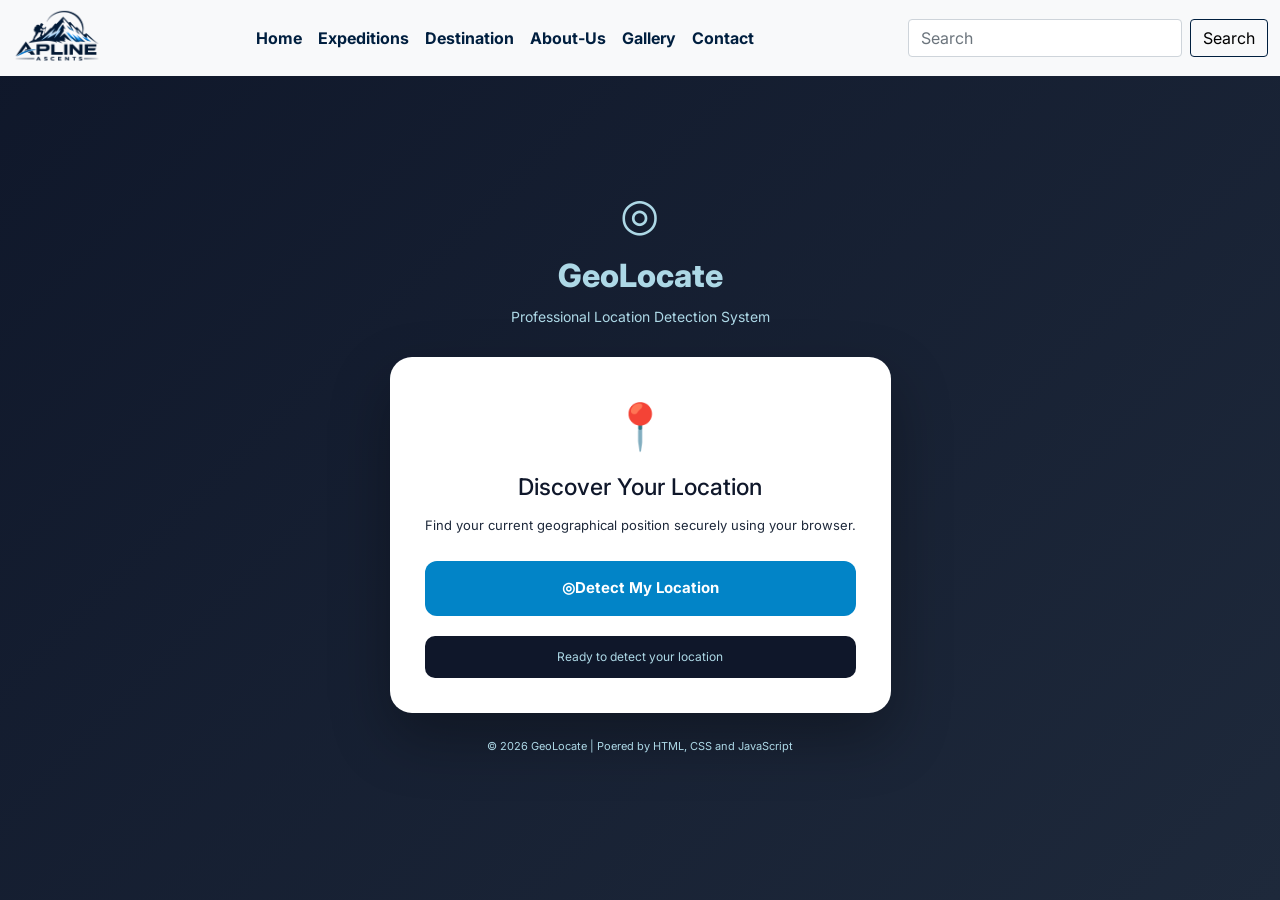
==== destination.html @ e3d976d2 "first commit" ====
<!DOCTYPE html>
<html lang="en">
<head>
    <meta charset="UTF-8">
    <meta name="viewport" content="width=device-width, initial-scale=1.0">
    <title>Document</title>
    <link rel="stylesheet" href="./assests/style.css">
    <link rel="stylesheet" href="./bootstrap css/bootstrap.css">
    <link rel="stylesheet" href="./bootstrap css/style.css">
    <style>
        
@import url('https://fonts.googleapis.com/css2?family=Inter:wght@400;500;600;700;800&display=swap');

*{
    margin: 0;
    padding: 0;
    box-sizing: border-box;
}
body{
    font-family: 'Inter', sans-serif;
    min-height: 100vh;
    background: linear-gradient(135deg, #0f172a, #1e293b);
    display: flex;
    align-items: center;
    justify-content: center;
    padding: 25px;
    color: #fff;
}
.container{
    width: 100%;
    max-width: 550px;
}
.header{
    text-align: center;
    margin-bottom: 30px;
}
.logo{
    font-size: 45px;
    color: lightblue;
}
.header h1 {
    font-size: 32px;
    font-weight: 800;
    margin: 10px 0;
    color: lightblue;
}
.header p {
    color: lightblue;
    font-size: 14px;
}
.location-card{
       background: #fff;
    color: #0f172a;
    padding: 35px;
    border-radius: 22px;
    box-shadow: 0 25px 60px rgba(0,0,0,0.3);
    text-align: center;
}
.location-icon{
    font-size: 45px;
    margin-bottom: 15px;
}
.location-card h2{
    font-size: 23px;
    margin-bottom: 12px;
}
.description{
    font-size: 13px;
    line-height: 1.7;
    color: #1e293b;
    margin-bottom: 25px;
}
#locateBtn{
     width: 100%;
    border: none;
    padding: 16px;
    border-radius: 12px;
    background: #0284c7;
    color: white;
    font-size: 15px;
    font-weight: 700;
    cursor: pointer;
    transition: 0.3s;
}
#locateBtn:hover{
    background-color: #0284c7;
    transform: translateY(-2px);
}
#locateBtn:disabled{
    opacity: 0.6;
    cursor: wait;
}
.status{
    margin-top: 20px;
    padding: 12px;
    background-color: #0f172a;
    color: lightblue;
    border-radius: 10px;
    font-size: 12px;
}
.results{
    margin-top: 25px;
    text-align: left;
    animation: fadeIn 0.5s ease;
}
.hidden{
    display: none;
}
.result-item {
    display: flex;
    justify-content: space-between;
    gap: 12px;
    padding: 15px 0;
    border-bottom: 1px solid #e2e8f0;
    font-size: 13px;
}
.result-item span{
    text-align: right;
    overflow-wrap: anywhere;
}
.copy-btn{
    width: 100%;
    padding: 13px;
    margin-top: 20px;
    border: none;
    background: #0284c7;
    color: white;
    border-radius: 10px;
    font-weight: 600;
    cursor: pointer;
}
.map-link {
    display: block;
    text-align: center;
    margin: 18px 0;
    color: #0284c7;
    text-decoration: none;
    font-weight: 600;
    font-size: 13px;
}
#map{
    width: 100%;
    height: 250px;
    border: none;
    border-radius: 12px;
}
footer{
    text-align: center;
    color: lightblue;
    font-size: 11px;
    margin-top: 25px;
}
@keyframes fadeIn{
    from{
        opacity: 0;
        transform: translateY(10px);
    }
    to{
        opacity: 1;
        transform: translateY(0);
    }
}
@media(max-width: 480px){
     .location-card {
        padding: 25px 18px;

}
.header h1{
    font-size: 27px;
}
}
    </style>
</head>
<body>


        
  <section>

      <nav class="navbar navbar-expand-lg navbar-light bg-light fixed-top">
  <div class="container-fluid">
    <div class="logoo">
      <img src="./images/Alpine Ascents Mountain Logo.png" >
    </div>
    <button class="navbar-toggler" type="button" data-bs-toggle="collapse" data-bs-target="#navbarSupportedContent" aria-controls="navbarSupportedContent" aria-expanded="false" aria-label="Toggle navigation">
      <span class="navbar-toggler-icon"></span>
    </button>
    <div class="collapse navbar-collapse" id="navbarSupportedContent">
     
      <ul class="navbar-nav mx-auto mb-2 mb-lg-0">
        <li class="nav-item">
          <a class="nav-link text-danger fw-bold" aria-current="page" href="./index.html" target="_top">Home</a>
        </li>
        <li class="nav-item">
          <a class="nav-link text-danger fw-bold" href="./index.html#Expeditions">Expeditions</a>
        </li>
         <li class="nav-item">
          <a class="nav-link text-danger fw-bold" href="./destination.html">Destination</a>
        </li>
         <li class="nav-item">
          <a class="nav-link text-danger fw-bold" href="./index.html#About-Us">About-Us</a>
        </li>
         <li class="nav-item">
          <a class="nav-link text-danger fw-bold" href="./index.html#gallery">Gallery</a>
        </li>
         <li class="nav-item">
          <a class="nav-link text-danger fw-bold" href="./index.html#contact">Contact</a>
        </li>
      </ul>
    
         <form class="d-flex" onsubmit="searchSection(event)">
    <input class="form-control me-2"
           type="search"
           id="searchInput"
           placeholder="Search">

    <button class="btn btn-outline-success" type="submit">
        Search
    </button>
</form>
    
    </div>
  </div>
</nav>
  </section>




   <div>
    <main class="container">
        <header class="header">
            <div class="logo" style="margin-top: 50px; margin-left: 45%;">◎</div>
            <h1>GeoLocate</h1>
            <p>Professional Location Detection System</p>
        </header>

        <section class="location-card">
            <div class="location-icon">📍</div>
            <h2>Discover Your Location</h2>
            <p class="description">
                  Find your current geographical position
                securely using your browser.
            </p>
            <button id="locateBtn">
                <span>◎</span>Detect My Location
            </button>

            <div id="status" class="status">
                Ready to detect your location
            </div>

            <div id="results" class="results hidden">
                <div class="result-item">
                    <span>Latitude</span>
                    <strong id="latitude">--</strong>
                </div>
                <div class="result-item">
                      <span>longitude</span>
                    <strong id="longitude">--</strong>
                </div>

                <div class="result-item">
                    <span>Accuracy</span>
                    <strong id="accuracy">--</strong>
                </div>
                  <div class="result-item">
                    <span>Altitude</span>
                    <strong id="altitude">--</strong>
                </div>
                  <div class="result-item">
                    <span>Last Update</span>
                    <strong id="timestamp">--</strong>
                </div>
                <button id="copyBtn" class="copy-btn">
                    Copy Coordinates
                </button>

                <a id="mapLink" target="_blank"
                   rel="noopener noreferrer" class="map-link">
                    Open in Google Maps ↗
                </a>

                <iframe
                    id="map"
                    title="Your location on the map"
                    loading="lazy"
                    referrerpolicy="no-referrer-when-downgrade">
                </iframe>
            </div>
            

        </section>
        <footer>
            <p>© 2026 GeoLocate | Poered by HTML, CSS and JavaScript</p>
        </footer>

    </main>
    </div>
    <script src="./assests/script.js"></script>
    <script>
        const locateBtn = document.getElementById("locateBtn");
const statusBox = document.getElementById("status");
const result = document.getElementById("results");
const copyBtn = document.getElementById("copyBtn");

let currentCoordinates = null;

locateBtn.addEventListener("click", () => {
    if (!navigator.geolocation) {
        statusBox.textContent =
            "Geolocation is not supported by your browser.";
        return;
    }

    locateBtn.disabled = true;
    locateBtn.textContent = "Detecting Location...";
    statusBox.textContent = "Please allow location access.";

    navigator.geolocation.getCurrentPosition(
        showPosition,
        showError,
        {
            enableHighAccuracy: true,
            timeout: 15000,
            maximumAge: 0
        }
    );
});

function showPosition(position) {
    const latitude = position.coords.latitude;
    const longitude = position.coords.longitude;
    const accuracy = position.coords.accuracy;
    const altitude = position.coords.altitude;

    currentCoordinates = { latitude, longitude };

    document.getElementById("latitude").textContent =
        latitude.toFixed(6);

    document.getElementById("longitude").textContent =
        longitude.toFixed(6);

    document.getElementById("accuracy").textContent =
        `${Math.round(accuracy)} meters`;

    document.getElementById("altitude").textContent =
        altitude !== null
            ? `${altitude.toFixed(2)} meters`
            : "Unavailable";

    document.getElementById("timestamp").textContent =
        new Date(position.timestamp).toLocaleString();
        
    const mapLink = document.getElementById("mapLink");

    mapLink.href =
        `https://www.google.com/maps?q=${latitude},${longitude}`;
    document.getElementById("map").src =
        `https://maps.google.com/maps?q=${latitude},${longitude}&output=embed`;

    result.classList.remove("hidden");

    statusBox.textContent = "Location detected successfully!";
    locateBtn.textContent = "Detect Again";
    locateBtn.disabled = false;
}

function showError(error) {
    const errorMessages = {
        1: "Location permission denied. Allow access in your browser settings.",
        2: "Your location is unavailable. Please try again.",
        3: "Location request timed out. Please try again."
    };

    statusBox.textContent =
        errorMessages[error.code] || "An unexpected error occurred.";

    locateBtn.textContent = "Try Again";
    locateBtn.disabled = false;
}

copyBtn.addEventListener("click", async () => {
    if (!currentCoordinates) return;

    const { latitude, longitude } = currentCoordinates;

    try {
        await navigator.clipboard.writeText(
            `${latitude}, ${longitude}`
        );

        copyBtn.textContent = "Coordinates Copied!";
    } catch {
        statusBox.textContent =
            "Could not copy coordinates. Please copy them manually.";
    }
})
    </script>


<script src="./bootstrap js/bootstrap.bundle.min.js"></script>

<script>
function searchSection(event) {
    event.preventDefault();

    let search = document.getElementById("searchInput").value.toLowerCase().trim();

    let links = document.querySelectorAll(".navbar-nav .nav-link");

    let found = false;

    links.forEach(link => {

        let name = link.innerText.toLowerCase();

        if (name.includes(search) && search !== "") {

            let href = link.getAttribute("href");

            if (href.startsWith("#")) {
                let section = document.querySelector(href);

                if (section) {
                    section.scrollIntoView({
                        behavior: "smooth"
                    });
                    found = true;
                }
            } 
            else {
                window.location.href = href;
                found = true;
            }
        }
    });

    if (!found && search !== "") {
        alert("No result found!");
    }
}
</script>

</body>
</html>
---- bootstrap css/style.css ----
.nav ul li a :hover{
    cursor: pointer;
    color: antiquewhite;
}

.logoo img{
    width: 100%;
}

.logoo{
    width: 90px;
    justify-content:left;
}

.text-y{
    color: blue;
}

.btnn{
    margin-top: -450px;
}

@media (min-width: 576px) and (max-width: 768px) {
  
.btnn{
    margin-top: -450px;
    width: 30px;
}


}


#contact {
    background-color: #f0f7ff;
}

#contact h2 {
    color: #092b50;
    font-size: 36px;
}

#contact .card {
    border-radius: 15px;
}

#contact .form-control {
    padding: 12px;
    border-radius: 8px;
}

#contact .form-control:focus {
    border-color: #0d6efd;
    box-shadow: 0 0 5px rgba(13, 110, 253, 0.2);
}

#contact button {
    border-radius: 8px;
}
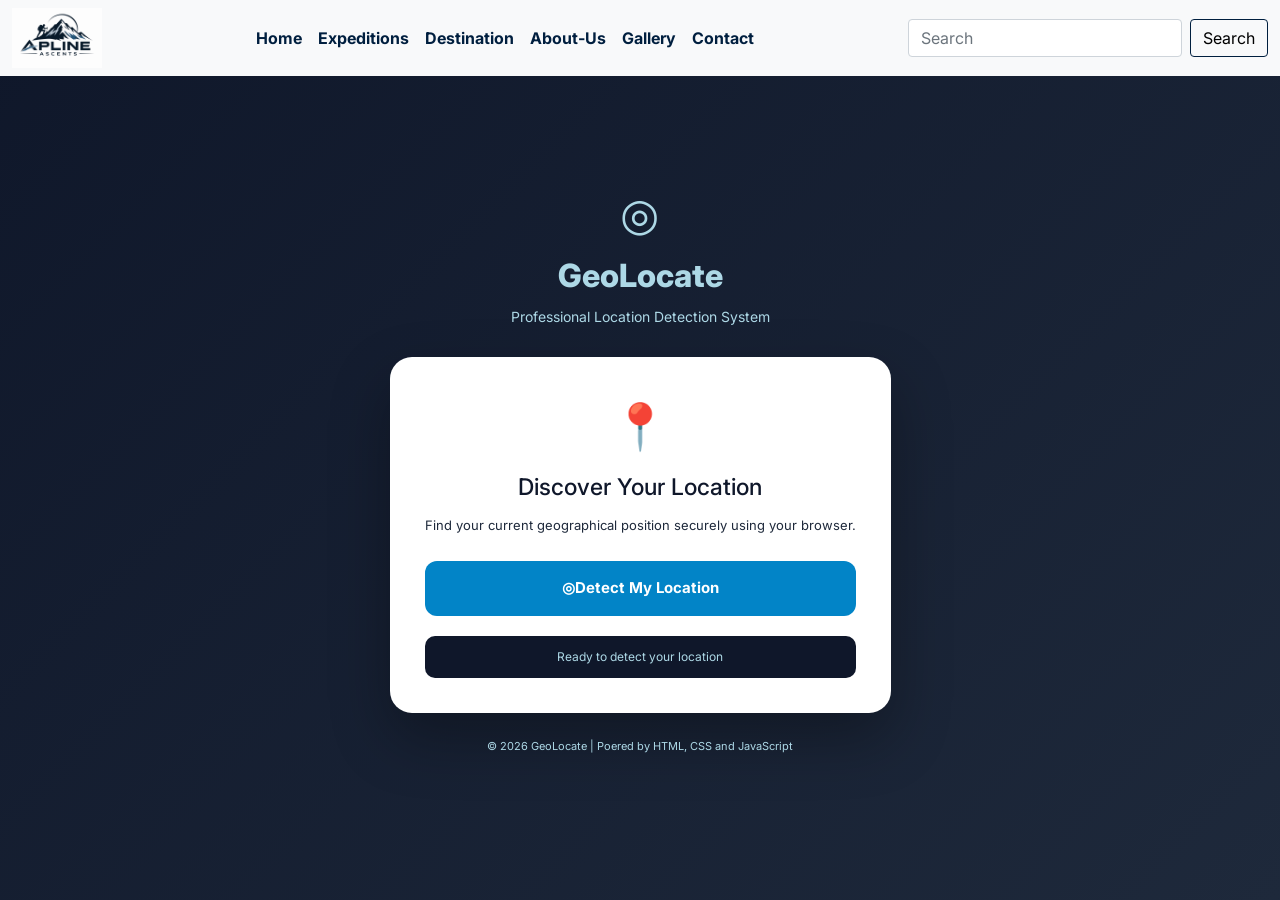
==== commit 9cff1b76: "img compress" ====
--- a/destination.html
+++ b/destination.html
@@ -180,7 +180,7 @@
       <nav class="navbar navbar-expand-lg navbar-light bg-light fixed-top">
   <div class="container-fluid">
     <div class="logoo">
-      <img src="./images/Alpine Ascents Mountain Logo.png" >
+      <img src="./images/Apline Ascents Mountain Logo.png" >
     </div>
     <button class="navbar-toggler" type="button" data-bs-toggle="collapse" data-bs-target="#navbarSupportedContent" aria-controls="navbarSupportedContent" aria-expanded="false" aria-label="Toggle navigation">
       <span class="navbar-toggler-icon"></span>
